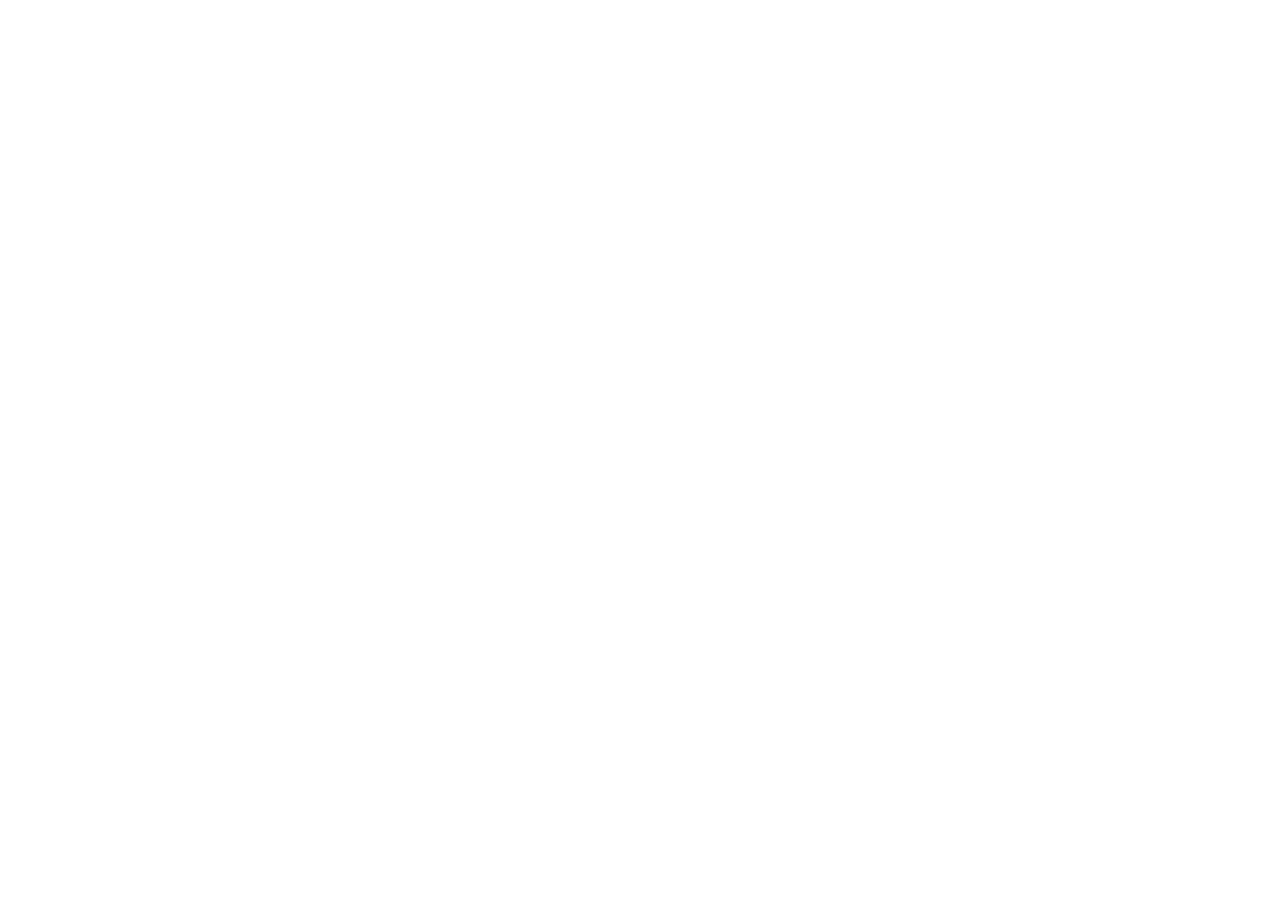
==== index.html @ fcdb2b1f "basic html is created" ====
<!DOCTYPE html>
<html lang="en">
<head>
    <meta charset="UTF-8">
    <meta http-equiv="X-UA-Compatible" content="IE=edge">
    <meta name="viewport" content="width=device-width, initial-scale=1.0">
    <title>Document</title>
</head>
<body>
    
</body>
</html>
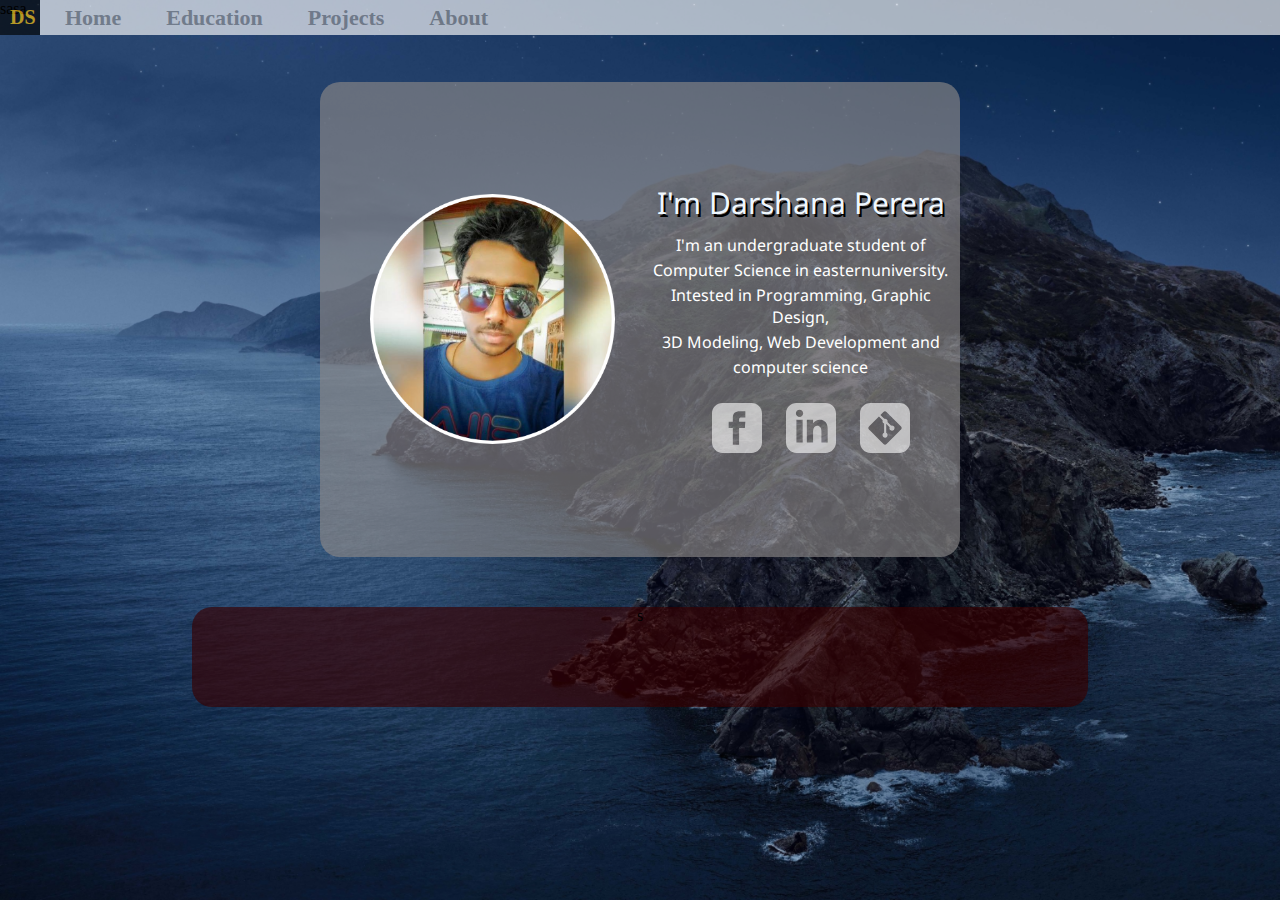
==== commit 04a56329: "basic design created" ====
--- a/index.html
+++ b/index.html
@@ -1,12 +1,76 @@
 <!DOCTYPE html>
 <html lang="en">
-<head>
-    <meta charset="UTF-8">
-    <meta http-equiv="X-UA-Compatible" content="IE=edge">
-    <meta name="viewport" content="width=device-width, initial-scale=1.0">
+  <head>
+    <meta charset="UTF-8" />
+    <meta http-equiv="X-UA-Compatible" content="IE=edge" />
+    <meta name="viewport" content="width=device-width, initial-scale=1.0" />
     <title>Document</title>
-</head>
-<body>
-    
-</body>
-</html>+    <link rel="preconnect" href="https://fonts.googleapis.com" />
+    <link rel="preconnect" href="https://fonts.gstatic.com" crossorigin />
+    <link
+      href="https://fonts.googleapis.com/css2?family=Noto+Sans:wght@700&display=swap"
+      rel="stylesheet"
+    />
+    <link rel="stylesheet" href="style.css" />
+  </head>
+  <body>
+    <div id="Rectangle_1">
+      <p id="logo">DS</p>
+      <a href=""><p id="link">Home</p></a>
+      <a href=""><p id="link">Education</p></a>
+      <a href=""><p id="link">Projects</p></a>
+      <a href=""><p id="link">About</p></a>
+    </div>
+    <div>sasa</div>
+    <div id="profileBox">
+      <div id="content">
+        <img src="myImage.png"  id="image" />
+        <div style="margin-top: auto; margin-bottom: auto">
+          <p id="name">I'm Darshana Perera</p>
+          <div id="text">
+            <p id="line">I'm an undergraduate student of</p>
+            <br />
+            <p id="line">Computer Science in easternuniversity.</p>
+            <br />
+            <p id="line">Intested in Programming, Graphic Design,</p>
+            <br />
+            <p id="line">3D Modeling, Web Development and</p>
+            <br />
+            <p id="line">computer science</p>
+          </div>
+          <div id="iconSet">
+            <a href="">
+              <svg id="icn" viewBox="0 0 85.006 85.006">
+                <path
+                  id="fb2"
+                  d="M 67.29640197753906 0 L 17.70957946777344 0 C 7.930349349975586 0 0 7.930349349975586 0 17.70957946777344 L 0 67.29640197753906 C 0 77.07563018798828 7.930349349975586 85.0059814453125 17.70957946777344 85.0059814453125 L 67.29640197753906 85.0059814453125 C 77.07917785644531 85.0059814453125 85.0059814453125 77.07563018798828 85.0059814453125 67.29640197753906 L 85.0059814453125 17.70957946777344 C 85.0059814453125 7.930349349975586 77.07917785644531 0 67.29640197753906 0 Z M 56.670654296875 24.79341125488281 L 49.85600662231445 24.79341125488281 C 47.67773056030273 24.79341125488281 46.04490661621094 25.68597412109375 46.04490661621094 27.94217491149902 L 46.04490661621094 31.87724304199219 L 56.670654296875 31.87724304199219 L 55.82767486572266 42.50299072265625 L 46.04490661621094 42.50299072265625 L 46.04490661621094 70.83831787109375 L 35.41915893554688 70.83831787109375 L 35.41915893554688 42.50299072265625 L 28.3353271484375 42.50299072265625 L 28.3353271484375 31.87724304199219 L 35.41915893554688 31.87724304199219 L 35.41915893554688 25.06613922119141 C 35.41915893554688 17.90438461303711 39.1877555847168 14.16766357421875 47.67773056030273 14.16766357421875 L 56.670654296875 14.16766357421875 L 56.670654296875 24.79341125488281 Z"
+                ></path>
+              </svg>
+            </a>
+            <a href="">
+              <svg id="icn" viewBox="0 0 85.006 85.006">
+                <path
+                  id="linkedin"
+                  d="M 67.29640197753906 0 L 17.70957946777344 0 C 7.930349826812744 0 0 7.930349826812744 0 17.70957946777344 L 0 67.29640197753906 C 0 77.07562255859375 7.930349826812744 85.0059814453125 17.70957946777344 85.0059814453125 L 67.29640197753906 85.0059814453125 C 77.07917785644531 85.0059814453125 85.0059814453125 77.07562255859375 85.0059814453125 67.29640197753906 L 85.0059814453125 17.70957946777344 C 85.0059814453125 7.930349826812744 77.07917785644531 0 67.29640197753906 0 Z M 28.33532524108887 67.29640197753906 L 17.70957946777344 67.29640197753906 L 17.70957946777344 28.33532524108887 L 28.33532524108887 28.33532524108887 L 28.33532524108887 67.29640197753906 Z M 23.02245330810547 23.84417724609375 C 19.60096168518066 23.84417724609375 16.82410049438477 21.04606437683105 16.82410049438477 17.59623908996582 C 16.82410049438477 14.14641284942627 19.60096168518066 11.34829998016357 23.02245330810547 11.34829998016357 C 26.44394493103027 11.34829998016357 29.22080421447754 14.14641284942627 29.22080421447754 17.59623908996582 C 29.22080421447754 21.04606437683105 26.44748497009277 23.84417724609375 23.02245330810547 23.84417724609375 Z M 70.83831787109375 67.29640197753906 L 60.21256637573242 67.29640197753906 L 60.21256637573242 47.44750213623047 C 60.21256637573242 35.51832962036133 46.04490661621094 36.4215202331543 46.04490661621094 47.44750213623047 L 46.04490661621094 67.29640197753906 L 35.41915893554688 67.29640197753906 L 35.41915893554688 28.33532524108887 L 46.04490661621094 28.33532524108887 L 46.04490661621094 34.58681106567383 C 50.98941802978516 25.42741584777832 70.83831787109375 24.75090980529785 70.83831787109375 43.35659027099609 L 70.83831787109375 67.29640197753906 Z"
+                ></path>
+              </svg>
+            </a>
+            <a href="">
+              <svg id="icn" viewBox="0 0 85.006 85.006">
+                <path
+                  id="git3"
+                  d="M 67.29639434814453 85.00597381591797 L 17.7095775604248 85.00597381591797 C 7.930348873138428 85.00597381591797 0 77.07562255859375 0 67.29639434814453 L 0 17.7095775604248 C 0 7.930348873138428 7.930348873138428 0 17.7095775604248 0 L 67.29639434814453 0 C 77.07917022705078 0 85.00597381591797 7.930348873138428 85.00597381591797 17.7095775604248 L 85.00597381591797 67.29639434814453 C 85.00597381591797 77.07562255859375 77.07917022705078 85.00597381591797 67.29639434814453 85.00597381591797 Z M 69.77219390869141 39.97760009765625 L 45.02836990356445 15.23731899261475 C 44.31290435791016 14.52539348602295 43.37784194946289 14.1676607131958 42.44631576538086 14.1676607131958 C 41.51124954223633 14.1676607131958 40.5797233581543 14.52539348602295 39.8642578125 15.23731899261475 L 34.72847747802734 20.37663841247559 L 41.24560546875 26.89376258850098 C 42.76155090332031 26.38372802734375 44.49708557128906 26.72375106811523 45.70487976074219 27.93154525756836 C 46.91621017456055 29.14642333984375 47.2597770690918 30.8961296081543 46.73202896118164 32.41915512084961 L 53.01184844970703 38.69896697998047 C 54.53487396240234 38.17476654052734 56.28812026977539 38.51478958129883 57.50299072265625 39.72966766357422 C 59.1960334777832 41.42624282836914 59.1960334777832 44.17123031616211 57.50299072265625 45.8713493347168 C 55.80287551879883 47.56792831420898 53.05434799194336 47.56792831420898 51.35777282714844 45.8713493347168 C 50.08268356323242 44.59271621704102 49.7674560546875 42.71904373168945 50.41207885742188 41.14643478393555 L 44.55375289916992 35.28810882568359 L 44.55375289916992 50.7060661315918 C 44.96815490722656 50.91149520874023 45.35776519775391 51.18421936035156 45.70487594604492 51.52779006958008 C 47.39790725708008 53.2208251953125 47.39790725708008 55.9693489074707 45.70487594604492 57.66946792602539 C 44.00829315185547 59.36604690551758 41.25622940063477 59.36604690551758 39.56319046020508 57.66946792602539 C 37.86661148071289 55.9693489074707 37.86661148071289 53.2208251953125 39.56319046020508 51.52778625488281 C 39.98113632202148 51.10629653930664 40.46637725830078 50.79106521606445 40.98349761962891 50.57855224609375 L 40.98349761962891 35.01891326904297 C 40.46637725830078 34.80994415283203 39.98113632202148 34.49471664428711 39.56319046020508 34.07322692871094 C 38.2774772644043 32.78750991821289 37.96578598022461 30.90320777893066 38.62812423706055 29.32351684570313 L 32.20309066772461 22.89848136901855 L 15.23731422424316 39.8642578125 C 14.52538871765137 40.5797233581543 14.16765594482422 41.51124954223633 14.16765594482422 42.44631576538086 C 14.16765594482422 43.37784194946289 14.52538871765137 44.31290435791016 15.23731422424316 45.02836990356445 L 39.98113632202148 69.76865386962891 C 40.69306564331055 70.48057556152344 41.62812805175781 70.83477020263672 42.55964660644531 70.83477020263672 C 43.49471664428711 70.83477020263672 44.42623901367188 70.48057556152344 45.14170837402344 69.76865386962891 L 69.77218627929688 45.14525985717773 C 70.48410797119141 44.42979431152344 70.83830261230469 43.49472427368164 70.83830261230469 42.56319808959961 C 70.83830261230469 41.62813186645508 70.48410797119141 40.69306945800781 69.77218627929688 39.98114395141602 L 69.77218627929688 39.97760009765625 Z"
+                ></path>
+              </svg>
+            </a>
+          </div>
+        </div>
+      </div>
+    </div>
+    <div id="bottom">
+      <div id="appBar">
+          <div id="singleApp">s</div>
+      </div>
+    </div>
+  </body>
+</html>
--- a/style.css
+++ b/style.css
@@ -0,0 +1,221 @@
+* {
+  margin: 0;
+  padding: 0;
+  box-sizing: border-box;
+  border: none;
+}
+body {
+  background-size: cover;
+  background-attachment: fixed;
+  background-image: url("back.png");
+  background-repeat: no-repeat;
+}
+
+#Rectangle_1 {
+  position: absolute;
+  overflow: visible;
+  width: 100%;
+  height: 35px;
+  opacity: 0.65;
+  padding: -2px;
+  background-color: rgba(255, 255, 255, 1);
+  display: flex;
+}
+#logo {
+  font-family: SeriusSSi;
+  color: rgba(255, 195, 0, 1);
+  font-size: 20px;
+  font-weight: bold;
+  background-color: black;
+  height: 100%;
+  width: 40px;
+  padding: 2px;
+  padding-left: 10px;
+  padding-right: 10px;
+  text-align: center;
+  padding-top: 6px;
+}
+#link {
+  font-family: SeriusSSi;
+  font-size: 22px;
+  font-weight: bold;
+  margin-left: 25px;
+  margin-right: 20px;
+}
+#link:hover {
+  color: #000;
+  font-weight: bolder;
+}
+a {
+  text-decoration: none;
+  color: rgb(153, 153, 153);
+  margin-top: 5px;
+  margin-bottom: 1px;
+}
+
+#profileBox {
+  background-color: rgba(138, 135, 135, 0.651);
+  margin-top: 5%;
+  width: 50%;
+  margin-left: auto;
+  margin-right: auto;
+  border-radius: 20px;
+  padding: 100px 0px;
+  display: flex;
+}
+#content {
+  margin-left: auto;
+  margin-right: auto;
+}
+#image {
+  margin-top: auto;
+  margin-bottom: auto;
+  margin-right: 3vh;
+}
+
+#name {
+  font-family: "Noto Sans", sans-serif;
+  color: aliceblue;
+  text-shadow: 2px 3px rgb(0, 0, 0);
+  text-align: center;
+}
+#text {
+  text-align: center;
+  margin-top: 5%;
+}
+#line {
+  margin-top: -5px;
+  margin-bottom: -10px;
+  font-family: "Noto Sans", sans-serif;
+  color: white;
+}
+#icn {
+  opacity: 0.6;
+  fill: rgb(255, 255, 255);
+  width: 50px;
+  margin-left: 20px;
+  /* background-color: #000; */
+}
+#iconSet {
+  margin-left: auto;
+  margin-bottom: auto;
+  width: 100%;
+  text-align: center;
+  margin-top: 35px;
+}
+#appBar {
+  background-color: rgba(138, 135, 135, 0.651);
+  width: 70%;
+  margin-left: auto;
+  margin-right: auto;
+  margin-bottom: 1%;
+  border-radius: 20px;
+  text-align: center;
+}
+#bottom {
+  margin-top: 50px;
+  width: 100%;
+}
+
+@media only screen and (min-width: 100px) {
+  #appBar {
+    background-color: rgba(255, 0, 0, 0.651);
+  }
+  #image {
+    height: 100px;
+  }
+  #line {
+    font-size: 11px;
+  }
+  #name {
+    font-size: 20px;
+  }
+  #appBar {
+    height: 70px;
+  }
+  #image{
+    margin-left: 50px;
+  }
+  
+}
+@media only screen and (min-width: 600px) {
+  #appBar {
+    background-color: rgba(255, 0, 0, 0.651);
+  }
+  #image {
+    height: 150px;
+  }
+  #line {
+    font-size: 11px;
+  }
+  #name {
+    font-size: 20px;
+  }
+  #appBar {
+    height: 70px;
+  }
+  #image{
+    margin-left: 50px;
+  }
+  
+}
+@media only screen and (min-width: 840px) {
+  #appBar {
+    background-color: rgba(255, 0, 0, 0.651);
+  }
+  #image {
+    height: 150px;
+  }
+  #line {
+    font-size: 11px;
+  }
+  #name {
+    font-size: 20px;
+  }
+  #appBar {
+    height: 70px;
+  }
+  #content {
+    display: flex;
+  }
+}
+@media only screen and (min-width: 1000px) {
+  #appBar {
+    background-color: rgba(255, 0, 0, 0.651);
+  }
+  #image {
+    height: 150px;
+  }
+  #line {
+    font-size: 12px;
+  }
+  #name {
+    font-size: 20px;
+  }
+  #appBar {
+    height: 80px;
+  }
+  #content {
+    display: flex;
+  }
+}
+@media only screen and (min-width: 1200px) {
+  #appBar {
+    background-color: rgba(56, 0, 0, 0.651);
+  }
+  #image {
+    height: 250px;
+  }
+  #line {
+    font-size: 16px;
+  }
+  #name {
+    font-size: 30px;
+  }
+  #appBar {
+    height: 100px;
+  }
+  #content {
+    display: flex;
+  }
+}
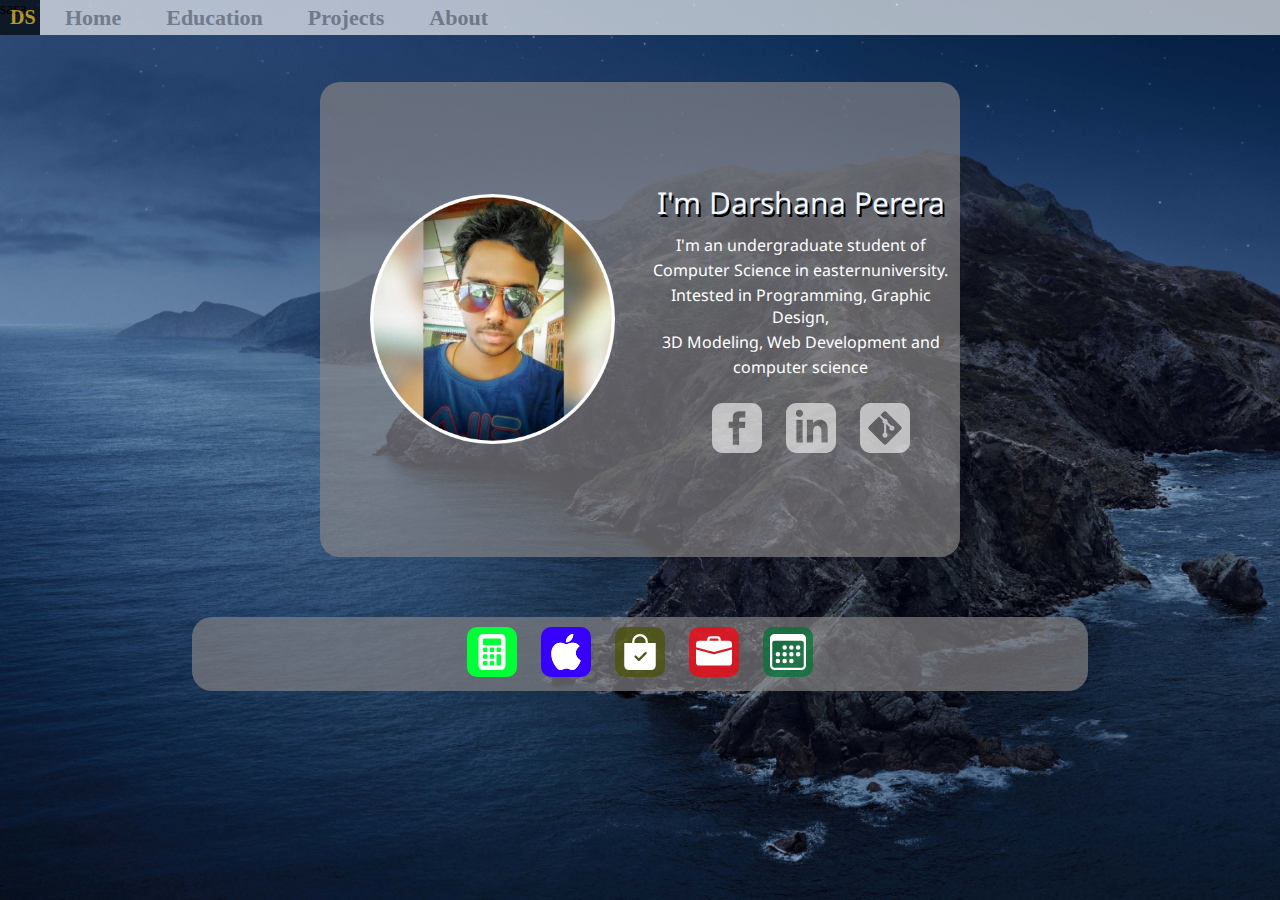
==== commit 7cc50010: "construction page added" ====
--- a/index.html
+++ b/index.html
@@ -16,15 +16,15 @@
   <body>
     <div id="Rectangle_1">
       <p id="logo">DS</p>
-      <a href=""><p id="link">Home</p></a>
-      <a href=""><p id="link">Education</p></a>
-      <a href=""><p id="link">Projects</p></a>
-      <a href=""><p id="link">About</p></a>
+      <a href="construction.html"><p id="link">Home</p></a>
+      <a href="construction.html"><p id="link">Education</p></a>
+      <a href="construction.html"><p id="link">Projects</p></a>
+      <a href="construction.html"><p id="link">About</p></a>
     </div>
     <div>sasa</div>
     <div id="profileBox">
       <div id="content">
-        <img src="myImage.png"  id="image" />
+        <img src="myImage.png" id="image" />
         <div style="margin-top: auto; margin-bottom: auto">
           <p id="name">I'm Darshana Perera</p>
           <div id="text">
@@ -39,7 +39,7 @@
             <p id="line">computer science</p>
           </div>
           <div id="iconSet">
-            <a href="">
+            <a href="https://www.facebook.com/darshana.perera.1800/">
               <svg id="icn" viewBox="0 0 85.006 85.006">
                 <path
                   id="fb2"
@@ -47,7 +47,7 @@
                 ></path>
               </svg>
             </a>
-            <a href="">
+            <a href="https://www.linkedin.com/in/darshana-perera-2aaa34206/">
               <svg id="icn" viewBox="0 0 85.006 85.006">
                 <path
                   id="linkedin"
@@ -55,7 +55,7 @@
                 ></path>
               </svg>
             </a>
-            <a href="">
+            <a href="https://github.com/darshana-perera-97">
               <svg id="icn" viewBox="0 0 85.006 85.006">
                 <path
                   id="git3"
@@ -69,7 +69,98 @@
     </div>
     <div id="bottom">
       <div id="appBar">
-          <div id="singleApp">s</div>
+        <div id="appbar2">
+          <a href="construction.html">
+            <svg
+              xmlns="http://www.w3.org/2000/svg"
+              width="50"
+              height="50"
+              fill="white"
+              class="bi bi-calculator-fill"
+              viewBox="0 0 16 16"
+              id="App"
+              style="background-color: rgb(0, 255, 55)"
+            >
+              <path
+                d="M2 2a2 2 0 0 1 2-2h8a2 2 0 0 1 2 2v12a2 2 0 0 1-2 2H4a2 2 0 0 1-2-2V2zm2 .5v2a.5.5 0 0 0 .5.5h7a.5.5 0 0 0 .5-.5v-2a.5.5 0 0 0-.5-.5h-7a.5.5 0 0 0-.5.5zm0 4v1a.5.5 0 0 0 .5.5h1a.5.5 0 0 0 .5-.5v-1a.5.5 0 0 0-.5-.5h-1a.5.5 0 0 0-.5.5zM4.5 9a.5.5 0 0 0-.5.5v1a.5.5 0 0 0 .5.5h1a.5.5 0 0 0 .5-.5v-1a.5.5 0 0 0-.5-.5h-1zM4 12.5v1a.5.5 0 0 0 .5.5h1a.5.5 0 0 0 .5-.5v-1a.5.5 0 0 0-.5-.5h-1a.5.5 0 0 0-.5.5zM7.5 6a.5.5 0 0 0-.5.5v1a.5.5 0 0 0 .5.5h1a.5.5 0 0 0 .5-.5v-1a.5.5 0 0 0-.5-.5h-1zM7 9.5v1a.5.5 0 0 0 .5.5h1a.5.5 0 0 0 .5-.5v-1a.5.5 0 0 0-.5-.5h-1a.5.5 0 0 0-.5.5zm.5 2.5a.5.5 0 0 0-.5.5v1a.5.5 0 0 0 .5.5h1a.5.5 0 0 0 .5-.5v-1a.5.5 0 0 0-.5-.5h-1zM10 6.5v1a.5.5 0 0 0 .5.5h1a.5.5 0 0 0 .5-.5v-1a.5.5 0 0 0-.5-.5h-1a.5.5 0 0 0-.5.5zm.5 2.5a.5.5 0 0 0-.5.5v4a.5.5 0 0 0 .5.5h1a.5.5 0 0 0 .5-.5v-4a.5.5 0 0 0-.5-.5h-1z"
+              />
+            </svg>
+          </a>
+          <a href="construction.html">
+            <svg
+              xmlns="http://www.w3.org/2000/svg"
+              class="bi bi-apple"
+              viewBox="0 0 16 16"
+              width="50"
+              height="50"
+              fill="white"
+              id="App"
+              style="background-color: rgb(55, 0, 252)"
+            >
+              <path
+                d="M11.182.008C11.148-.03 9.923.023 8.857 1.18c-1.066 1.156-.902 2.482-.878 2.516.024.034 1.52.087 2.475-1.258.955-1.345.762-2.391.728-2.43zm3.314 11.733c-.048-.096-2.325-1.234-2.113-3.422.212-2.189 1.675-2.789 1.698-2.854.023-.065-.597-.79-1.254-1.157a3.692 3.692 0 0 0-1.563-.434c-.108-.003-.483-.095-1.254.116-.508.139-1.653.589-1.968.607-.316.018-1.256-.522-2.267-.665-.647-.125-1.333.131-1.824.328-.49.196-1.422.754-2.074 2.237-.652 1.482-.311 3.83-.067 4.56.244.729.625 1.924 1.273 2.796.576.984 1.34 1.667 1.659 1.899.319.232 1.219.386 1.843.067.502-.308 1.408-.485 1.766-.472.357.013 1.061.154 1.782.539.571.197 1.111.115 1.652-.105.541-.221 1.324-1.059 2.238-2.758.347-.79.505-1.217.473-1.282z"
+              />
+              <path
+                d="M11.182.008C11.148-.03 9.923.023 8.857 1.18c-1.066 1.156-.902 2.482-.878 2.516.024.034 1.52.087 2.475-1.258.955-1.345.762-2.391.728-2.43zm3.314 11.733c-.048-.096-2.325-1.234-2.113-3.422.212-2.189 1.675-2.789 1.698-2.854.023-.065-.597-.79-1.254-1.157a3.692 3.692 0 0 0-1.563-.434c-.108-.003-.483-.095-1.254.116-.508.139-1.653.589-1.968.607-.316.018-1.256-.522-2.267-.665-.647-.125-1.333.131-1.824.328-.49.196-1.422.754-2.074 2.237-.652 1.482-.311 3.83-.067 4.56.244.729.625 1.924 1.273 2.796.576.984 1.34 1.667 1.659 1.899.319.232 1.219.386 1.843.067.502-.308 1.408-.485 1.766-.472.357.013 1.061.154 1.782.539.571.197 1.111.115 1.652-.105.541-.221 1.324-1.059 2.238-2.758.347-.79.505-1.217.473-1.282z"
+              />
+            </svg>
+          </a>
+          <a href="construction.html">
+            <svg
+              xmlns="http://www.w3.org/2000/svg"
+              width="50"
+              height="50"
+              fill="white"
+              id="App"
+              style="background-color: rgba(74, 82, 4, 0.726)"
+              class="bi bi-bag-check-fill"
+              viewBox="0 0 16 16"
+            >
+              <path
+                fill-rule="evenodd"
+                d="M10.5 3.5a2.5 2.5 0 0 0-5 0V4h5v-.5zm1 0V4H15v10a2 2 0 0 1-2 2H3a2 2 0 0 1-2-2V4h3.5v-.5a3.5 3.5 0 1 1 7 0zm-.646 5.354a.5.5 0 0 0-.708-.708L7.5 10.793 6.354 9.646a.5.5 0 1 0-.708.708l1.5 1.5a.5.5 0 0 0 .708 0l3-3z"
+              />
+            </svg>
+          </a>
+          <a href="construction.html">
+            <svg
+              xmlns="http://www.w3.org/2000/svg"
+              width="50"
+              height="50"
+              fill="white"
+              id="App"
+              style="background-color: rgba(255, 0, 13, 0.726)"
+              class="bi bi-briefcase-fill"
+              viewBox="0 0 16 16"
+            >
+              <path
+                d="M6.5 1A1.5 1.5 0 0 0 5 2.5V3H1.5A1.5 1.5 0 0 0 0 4.5v1.384l7.614 2.03a1.5 1.5 0 0 0 .772 0L16 5.884V4.5A1.5 1.5 0 0 0 14.5 3H11v-.5A1.5 1.5 0 0 0 9.5 1h-3zm0 1h3a.5.5 0 0 1 .5.5V3H6v-.5a.5.5 0 0 1 .5-.5z"
+              />
+              <path
+                d="M0 12.5A1.5 1.5 0 0 0 1.5 14h13a1.5 1.5 0 0 0 1.5-1.5V6.85L8.129 8.947a.5.5 0 0 1-.258 0L0 6.85v5.65z"
+              />
+            </svg>
+          </a>
+          <a href="construction.html">
+            <svg
+              xmlns="http://www.w3.org/2000/svg"
+              width="50"
+              height="50"
+              fill="white"
+              id="App"
+              style="background-color: rgba(1, 114, 52, 0.726)"
+              class="bi bi-calendar3"
+              viewBox="0 0 16 16"
+            >
+              <path
+                d="M14 0H2a2 2 0 0 0-2 2v12a2 2 0 0 0 2 2h12a2 2 0 0 0 2-2V2a2 2 0 0 0-2-2zM1 3.857C1 3.384 1.448 3 2 3h12c.552 0 1 .384 1 .857v10.286c0 .473-.448.857-1 .857H2c-.552 0-1-.384-1-.857V3.857z"
+              />
+              <path
+                d="M6.5 7a1 1 0 1 0 0-2 1 1 0 0 0 0 2zm3 0a1 1 0 1 0 0-2 1 1 0 0 0 0 2zm3 0a1 1 0 1 0 0-2 1 1 0 0 0 0 2zm-9 3a1 1 0 1 0 0-2 1 1 0 0 0 0 2zm3 0a1 1 0 1 0 0-2 1 1 0 0 0 0 2zm3 0a1 1 0 1 0 0-2 1 1 0 0 0 0 2zm3 0a1 1 0 1 0 0-2 1 1 0 0 0 0 2zm-9 3a1 1 0 1 0 0-2 1 1 0 0 0 0 2zm3 0a1 1 0 1 0 0-2 1 1 0 0 0 0 2zm3 0a1 1 0 1 0 0-2 1 1 0 0 0 0 2z"
+              />
+            </svg>
+          </a>
+        </div>
       </div>
     </div>
   </body>
--- a/style.css
+++ b/style.css
@@ -104,23 +104,43 @@
   margin-top: 35px;
 }
 #appBar {
-  background-color: rgba(138, 135, 135, 0.651);
   width: 70%;
   margin-left: auto;
   margin-right: auto;
   margin-bottom: 1%;
+  text-align: center;
+  padding-top: 10px;
+  padding-bottom: 10px;
+  height: auto;
+}
+#appbar2 {
+  background-color: rgba(138, 135, 135, 0.651);
   border-radius: 20px;
-  text-align: center;
+  padding: 10px;
 }
 #bottom {
   margin-top: 50px;
   width: 100%;
 }
 
+#singleApp {
+  background-color: rgb(0, 255, 42);
+  width: 10%;
+  text-align: center;
+  border-radius: 10px;
+  height: 80%;
+  margin-top: auto;
+  margin-bottom: auto;
+}
+#App {
+  margin-top: auto;
+  margin-bottom: auto;
+  margin-left: 10px;
+  margin-right: 10px;
+  padding: 7px;
+  border-radius: 10px;
+}
 @media only screen and (min-width: 100px) {
-  #appBar {
-    background-color: rgba(255, 0, 0, 0.651);
-  }
   #image {
     height: 100px;
   }
@@ -133,15 +153,11 @@
   #appBar {
     height: 70px;
   }
-  #image{
+  #image {
     margin-left: 50px;
   }
-  
 }
 @media only screen and (min-width: 600px) {
-  #appBar {
-    background-color: rgba(255, 0, 0, 0.651);
-  }
   #image {
     height: 150px;
   }
@@ -154,15 +170,11 @@
   #appBar {
     height: 70px;
   }
-  #image{
+  #image {
     margin-left: 50px;
   }
-  
 }
 @media only screen and (min-width: 840px) {
-  #appBar {
-    background-color: rgba(255, 0, 0, 0.651);
-  }
   #image {
     height: 150px;
   }
@@ -180,9 +192,6 @@
   }
 }
 @media only screen and (min-width: 1000px) {
-  #appBar {
-    background-color: rgba(255, 0, 0, 0.651);
-  }
   #image {
     height: 150px;
   }
@@ -200,9 +209,6 @@
   }
 }
 @media only screen and (min-width: 1200px) {
-  #appBar {
-    background-color: rgba(56, 0, 0, 0.651);
-  }
   #image {
     height: 250px;
   }
